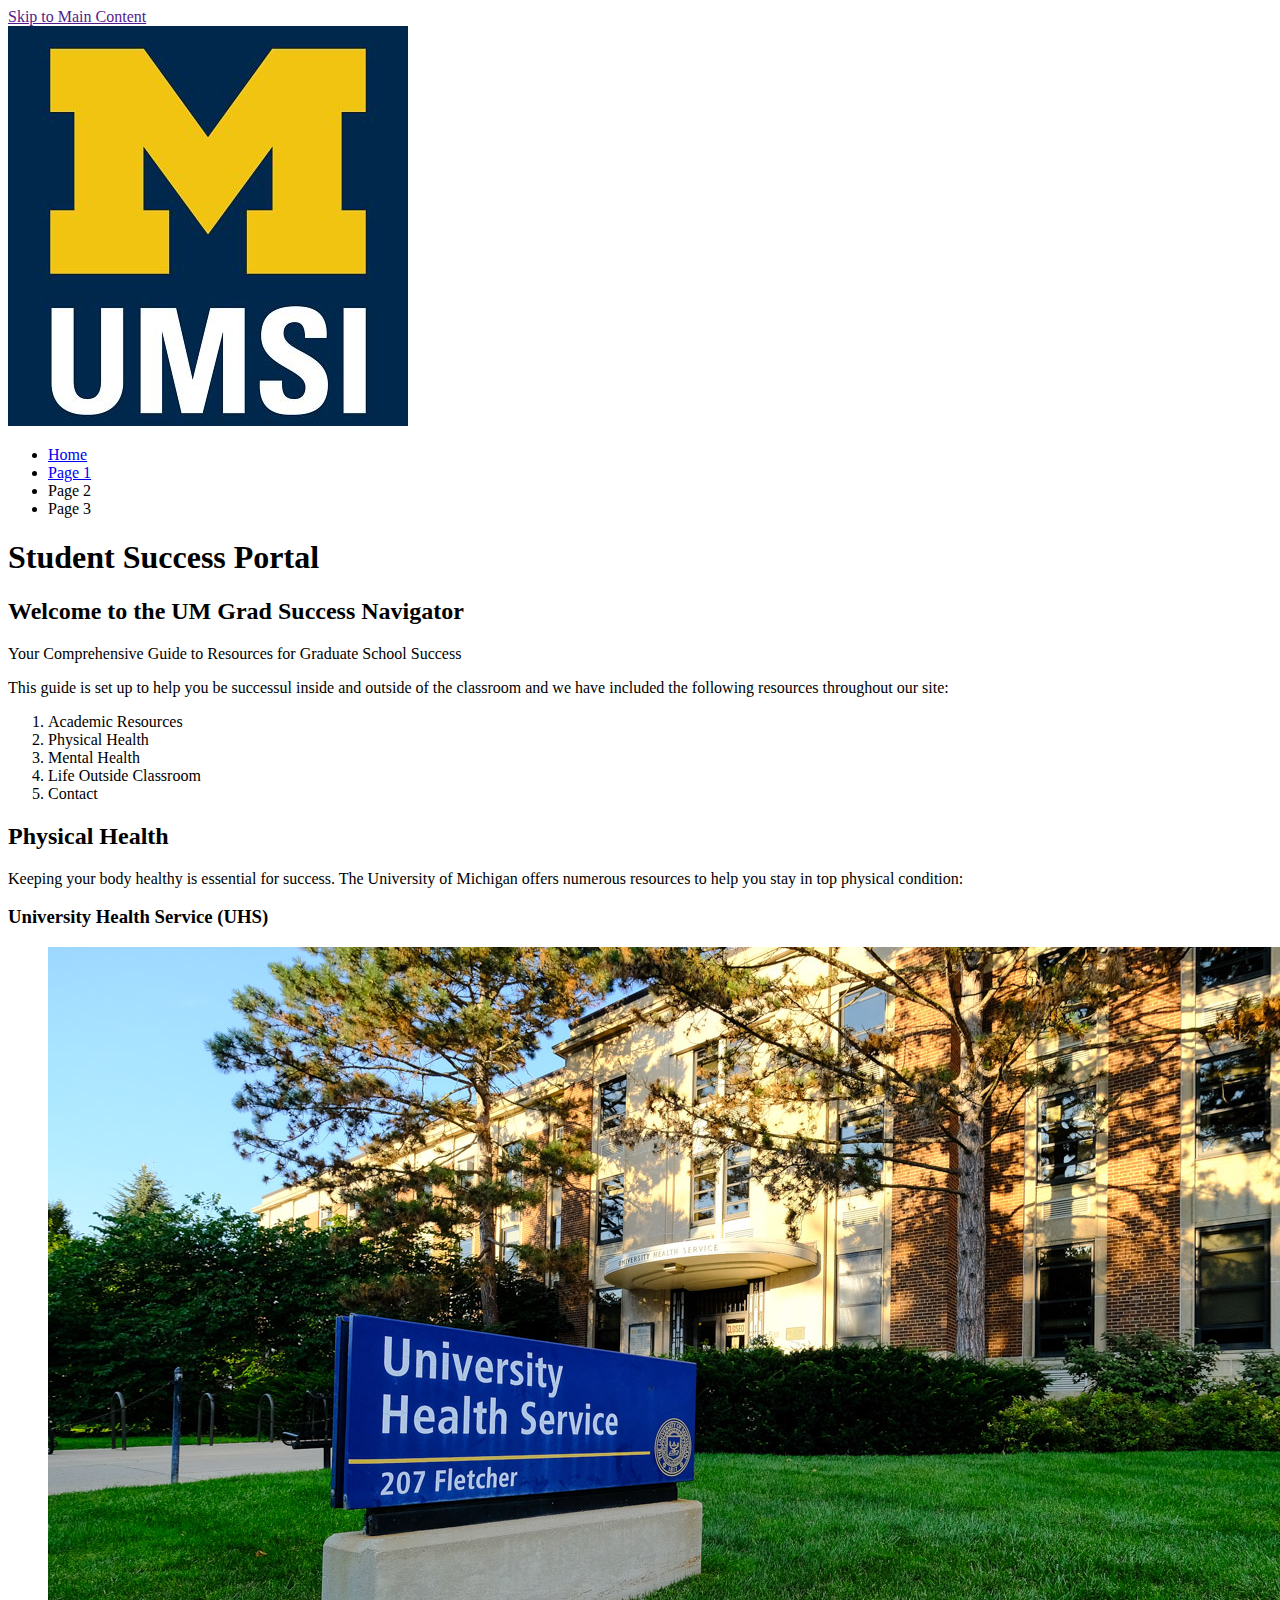
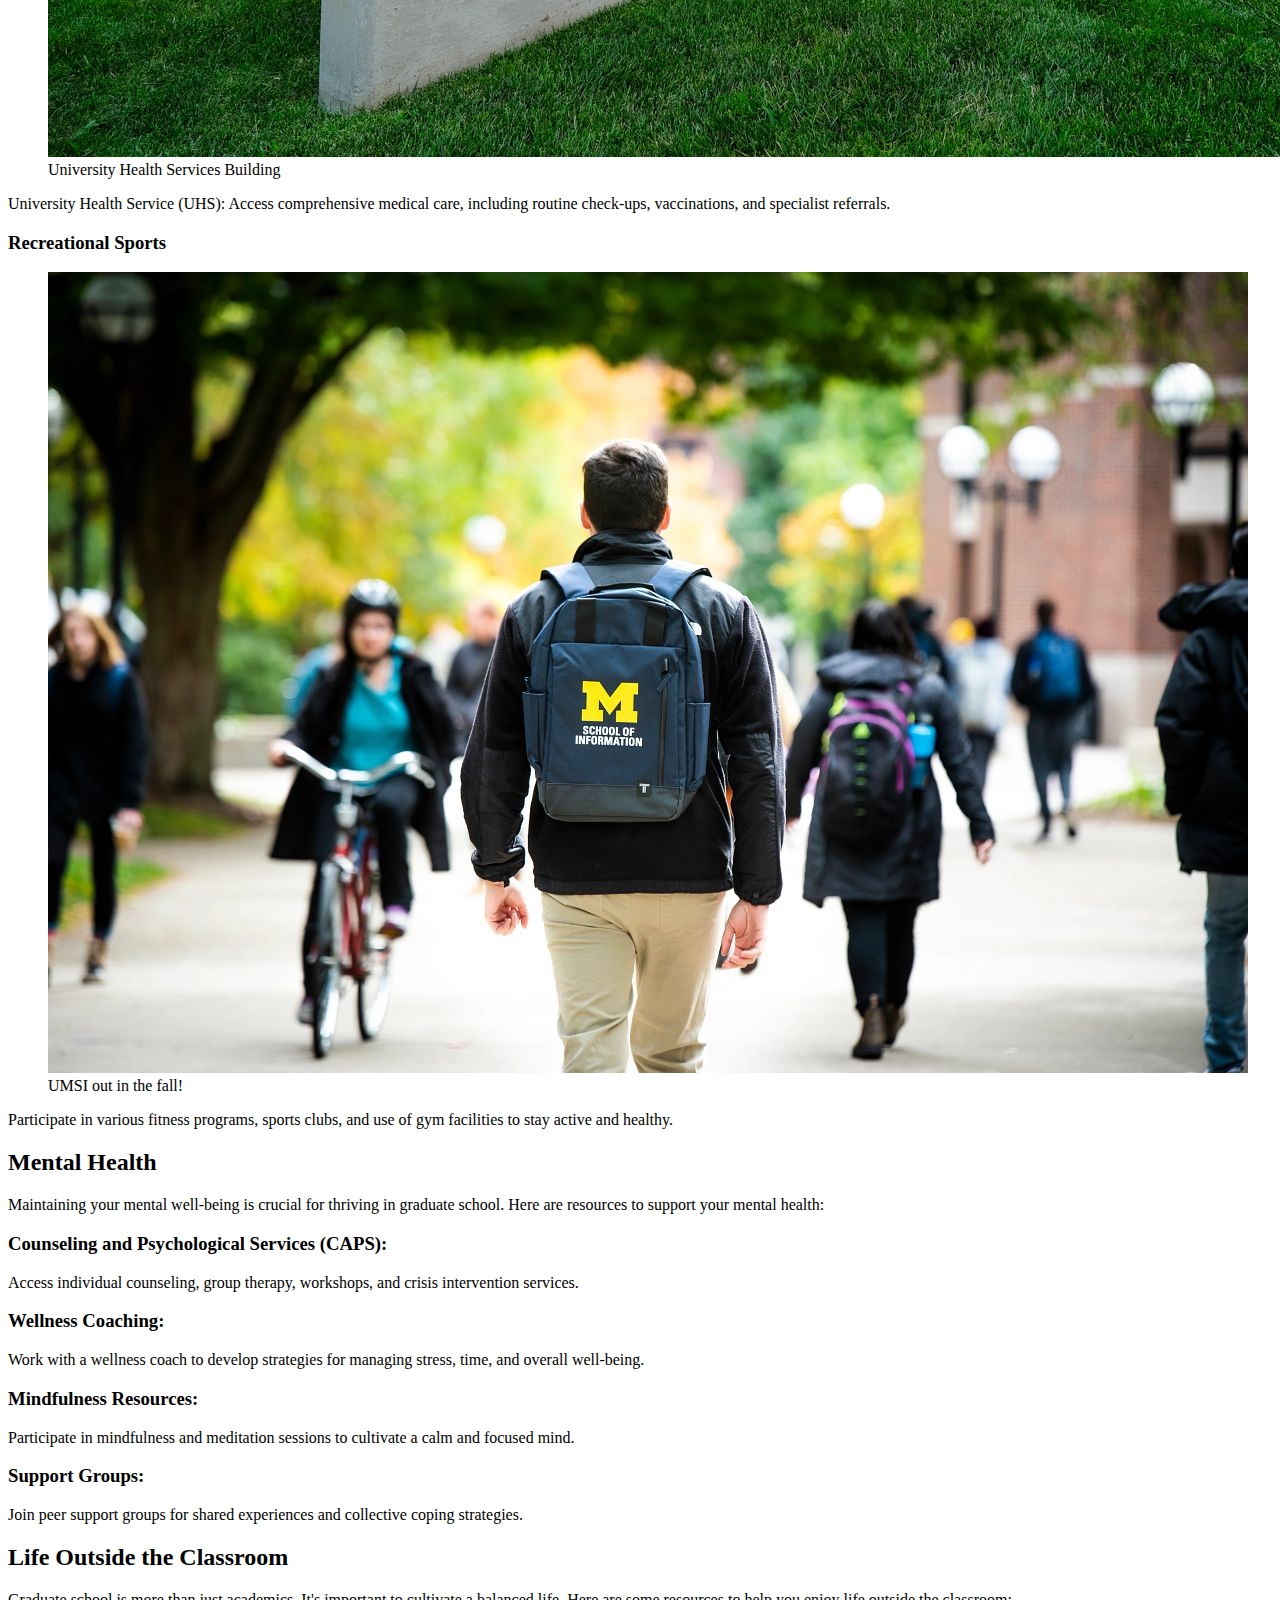
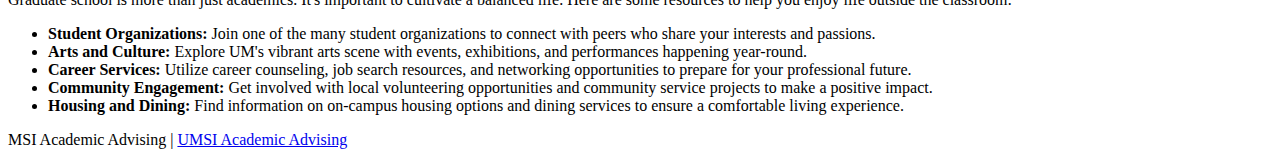
==== index.html @ 9381869a "Initial commit" ====
<!DOCTYPE html>
<html lang="en">
<head>
    <meta charset="UTF-8">
    <meta name="viewport" content="width=device-width, initial-scale=1.0">
    <title>Student Success Portal</title>
</head>
<body>
    <a href = "">Skip to Main Content</a>
    <header>
        <img src="/images/UMSI_signature_vertical_informal_solidblue.jpg" alt="UMSI Logo">
        <nav>
            <ul>
                <li><a href = "index.html">Home</a></li>
                <li><a href = "page_1.html">Page 1</a></li>
                <li>Page 2</li>
                <li>Page 3</li>
            </ul>
        </nav>
        <h1>Student Success Portal</h1>

    </header>
    <main>
        <section>
            <h2>Welcome to the UM Grad Success Navigator</h2>
            <p> Your Comprehensive Guide to Resources for Graduate School Success</p>
            <p>This guide is set up to help you be successul inside and outside of the classroom and we have included the following resources throughout our site:</p>
            <ol>
                <li>Academic Resources</li>
                <li>Physical Health</li>
                <li>Mental Health</li>
                <li>Life Outside Classroom</li>
                <li>Contact</li>
            </ol>
        </section>
        <section>
            <h2>Physical Health</h2>
            <p>Keeping your body healthy is essential for success. The University of Michigan offers numerous resources to help you stay in top physical condition:</p>
            <article>
                <h3>University Health Service (UHS)</h3>
                <figure>
                    <img src="/images/UHS.jpg" alt="University Health Services building">
                    <figcaption>University Health Services Building</figcaption>
                </figure>
                <p>University Health Service (UHS): Access comprehensive medical care, including routine check-ups, vaccinations, and specialist referrals.</p>
            </article>
            <article>
                <h3>Recreational Sports</h3>
                <figure>
                    <img src="/images/UMSI_CampusFall_UMSIBackpack_02.jpg" alt="A student wears a UMSI backpack in fall on the drag.">
                    <figcaption>UMSI out in the fall!</figcaption>
                </figure>
                <p>Participate in various fitness programs, sports clubs, and use of gym facilities to stay active and healthy.</p>
            </article>
        </section>
        
        <section>
            <h2>Mental Health</h2>
            <p>Maintaining your mental well-being is crucial for thriving in graduate school. Here are resources to support your mental health:</p>
            <article>
                <h3>Counseling and Psychological Services (CAPS):</h3>
                <p> Access individual counseling, group therapy, workshops, and crisis intervention services.</p>
            </article>
            <article>
                <h3>Wellness Coaching:</h3>

                <p>Work with a wellness coach to develop strategies for managing stress, time, and overall well-being.</p>
            </article>
            <article>
                <h3>Mindfulness Resources:</h3>

                <p> Participate in mindfulness and meditation sessions to cultivate a calm and focused mind.</p>
            </article>
            <article>
                <h3>Support Groups:</h3>

                <p> Join peer support groups for shared experiences and collective coping strategies.</p>
            </article>
        </section>

        
        <section id="life-outside-classroom">
            <h2>Life Outside the Classroom</h2>
            <p>Graduate school is more than just academics. It's important to cultivate a balanced life. Here are some resources to help you enjoy life outside the classroom:</p>
            <article>

            </article>
            <ul>
                <li><strong>Student Organizations:</strong> Join one of the many student organizations to connect with peers who share your interests and passions.</li>
                <li><strong>Arts and Culture:</strong> Explore UM's vibrant arts scene with events, exhibitions, and performances happening year-round.</li>
                <li><strong>Career Services:</strong> Utilize career counseling, job search resources, and networking opportunities to prepare for your professional future.</li>
                <li><strong>Community Engagement:</strong> Get involved with local volunteering opportunities and community service projects to make a positive impact.</li>
                <li><strong>Housing and Dining:</strong> Find information on on-campus housing options and dining services to ensure a comfortable living experience.</li>
            </ul>
        </section>
        <!-- Content taken & modified from UMGPT with the prompt, "write me a webpage of intro content to help University of Michigan Master's students navigate different resources for being successful in grad school - this will include academic resources, physical health resources, mental health resources, support for life outside the classroom"
        UMGPT. (2024). UMGPT (August 29th version) [Large language model]. -->
    </main>
    <footer>
        <p>MSI Academic Advising | <a href="https://sites.google.com/umich.edu/msiacademicadvising/student-support-resources">UMSI Academic Advising </a></p>
        </footer>
</body>
</html>
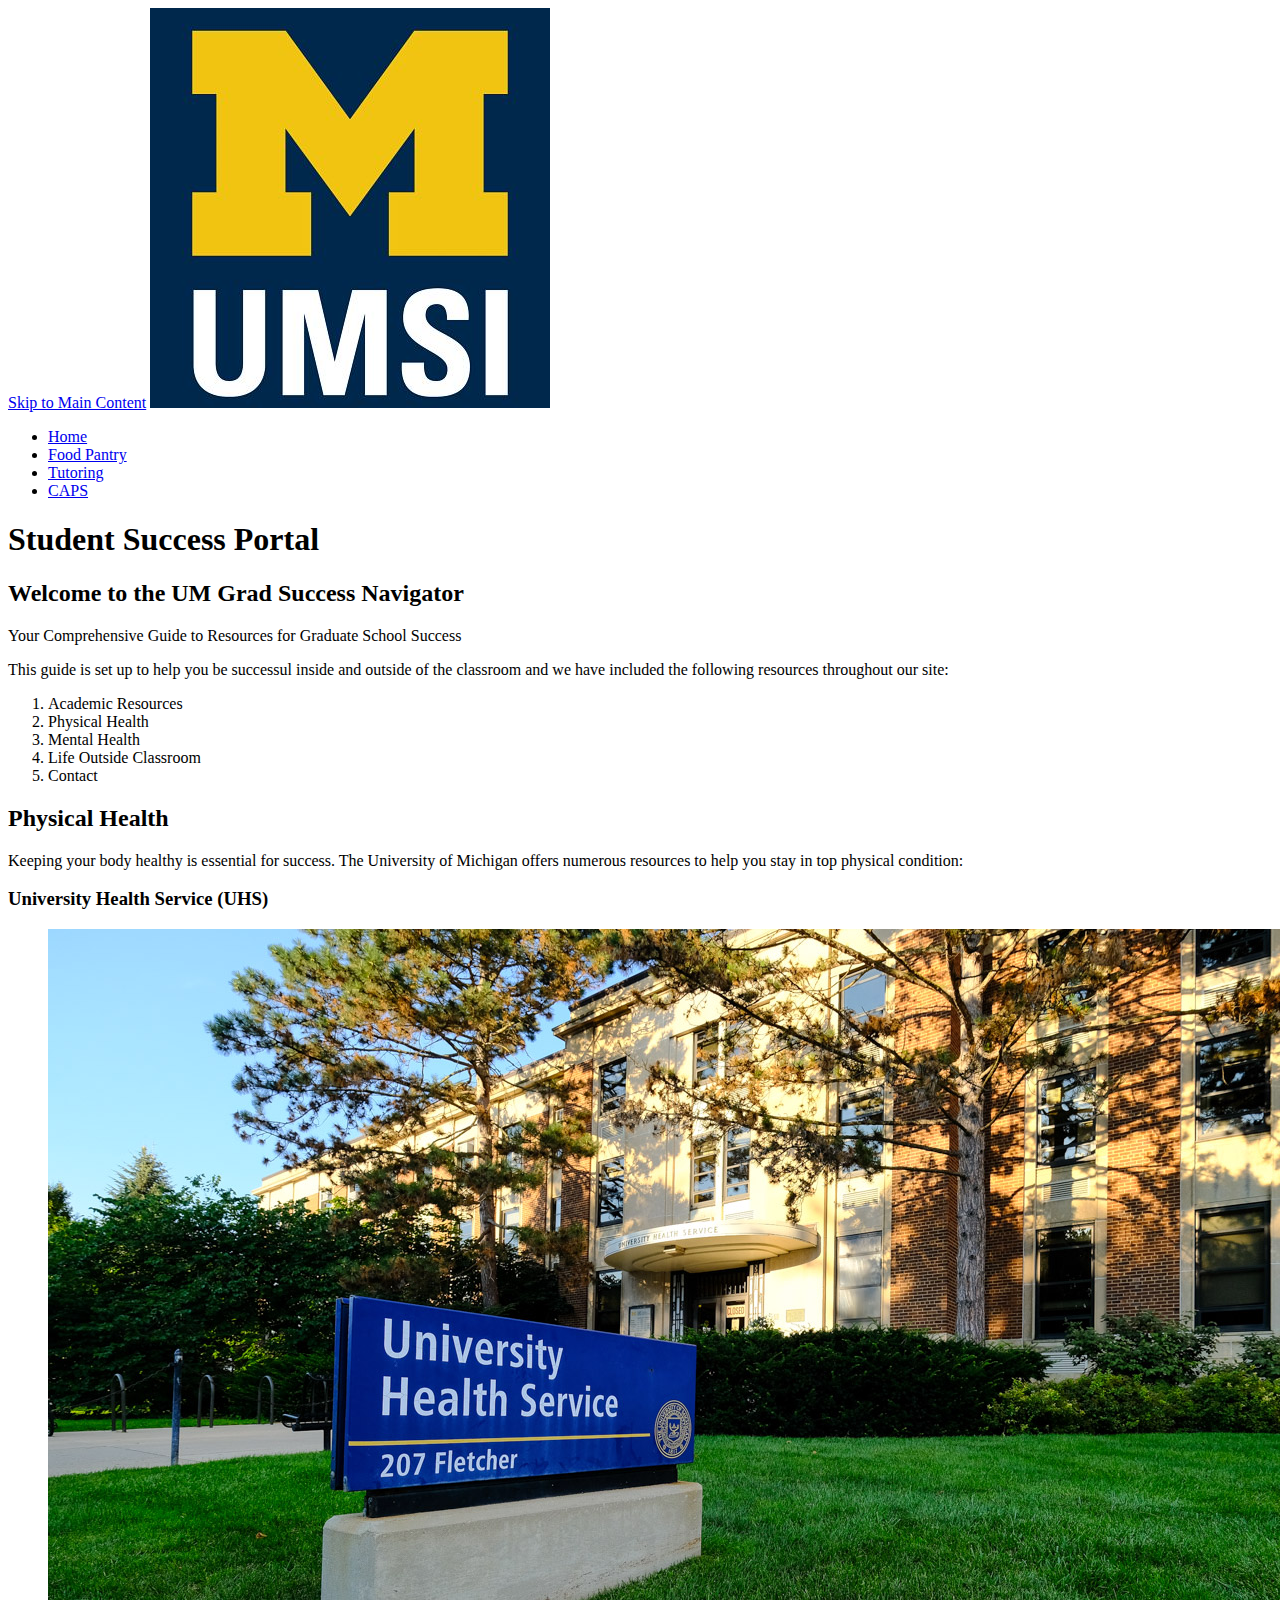
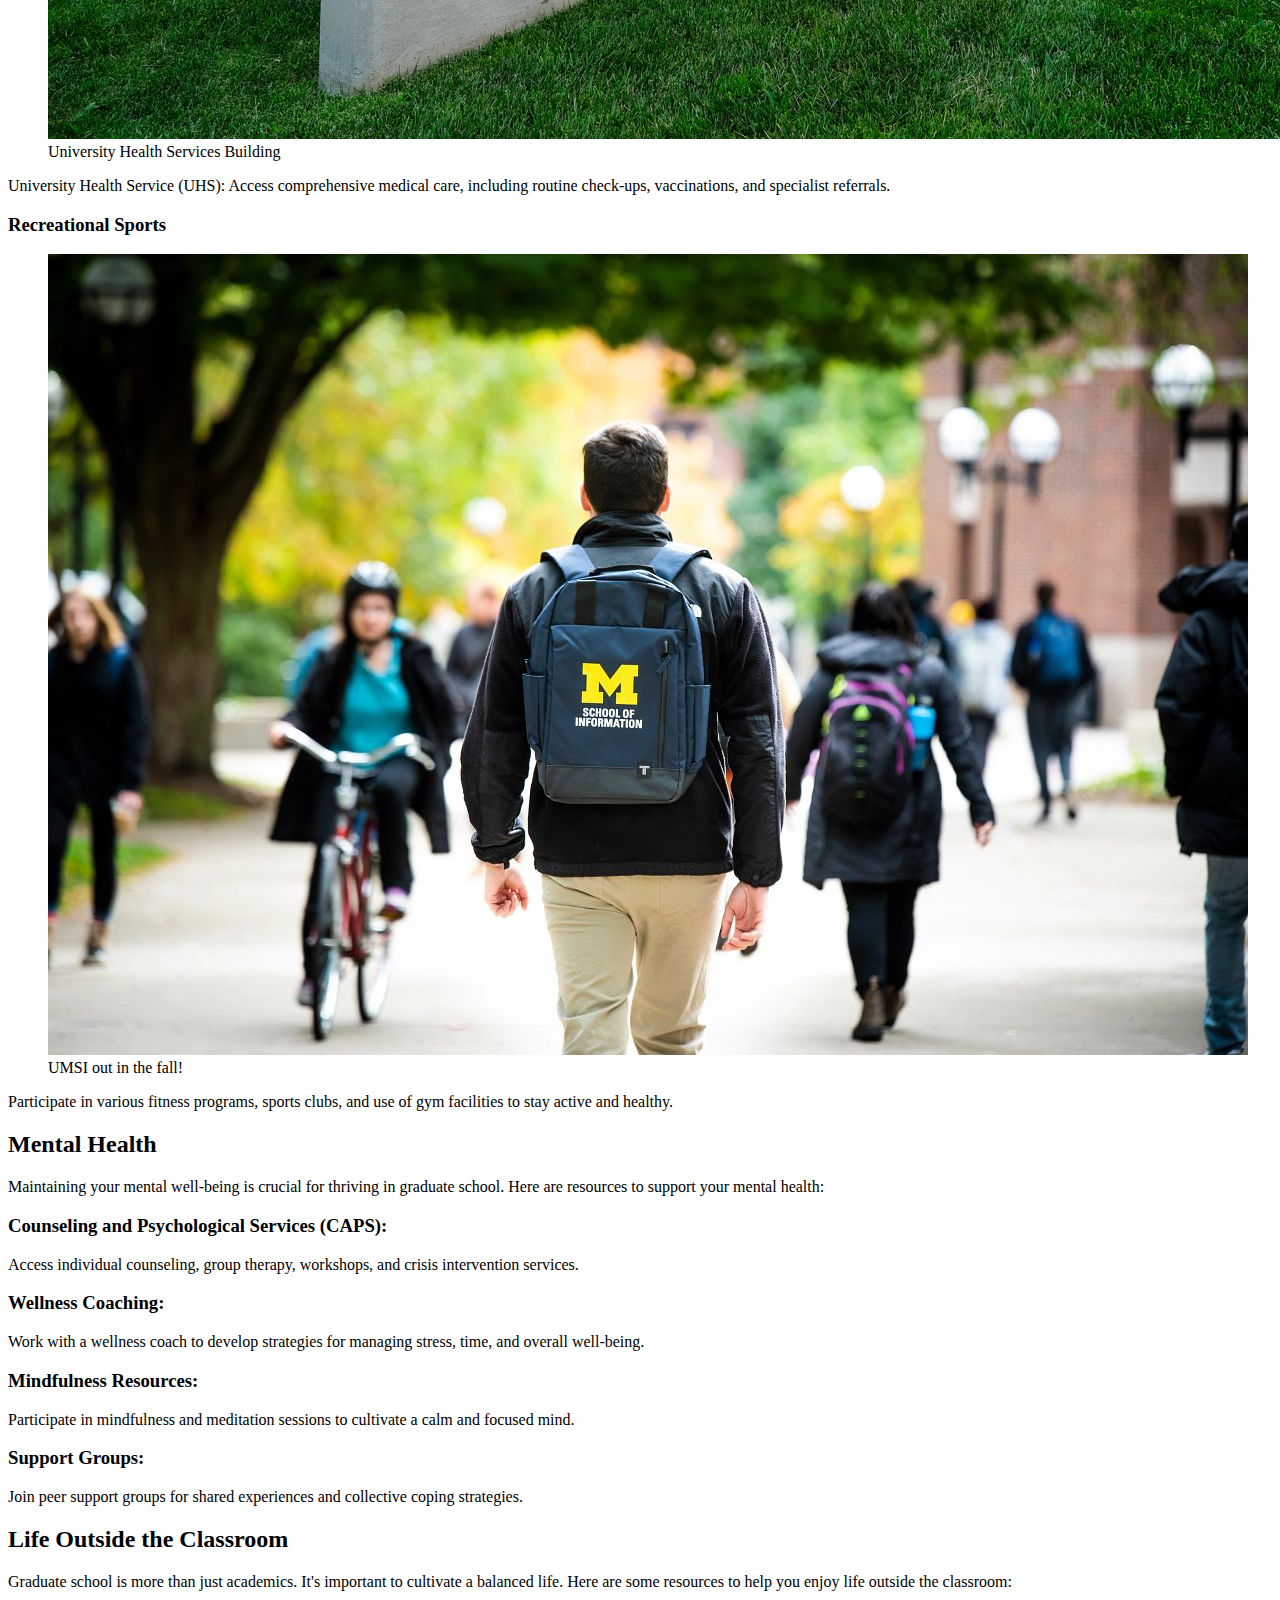
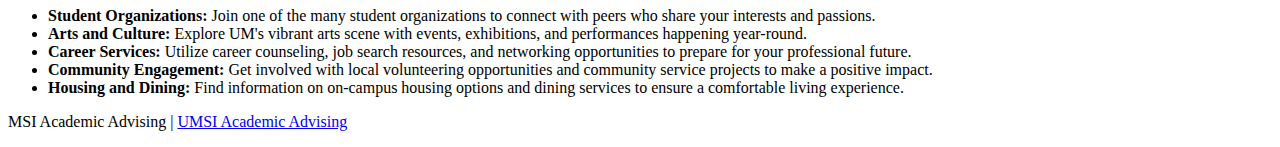
==== commit 8819965d: "Add new pages" ====
--- a/index.html
+++ b/index.html
@@ -6,21 +6,20 @@
     <title>Student Success Portal</title>
 </head>
 <body>
-    <a href = "">Skip to Main Content</a>
     <header>
+        <a href="#main-content">Skip to Main Content</a>
         <img src="/images/UMSI_signature_vertical_informal_solidblue.jpg" alt="UMSI Logo">
         <nav>
             <ul>
-                <li><a href = "index.html">Home</a></li>
-                <li><a href = "page_1.html">Page 1</a></li>
-                <li>Page 2</li>
-                <li>Page 3</li>
+                <li><a href="index.html">Home</a></li>
+                <li><a href="food.html">Food Pantry</a></li>
+                <li><a href="tutor.html">Tutoring</a></li>
+                <li><a href="caps.html">CAPS</a></li>
             </ul>
         </nav>
         <h1>Student Success Portal</h1>
-
     </header>
-    <main>
+    <main id="main-content">
         <section>
             <h2>Welcome to the UM Grad Success Navigator</h2>
             <p> Your Comprehensive Guide to Resources for Graduate School Success</p>
@@ -82,9 +81,6 @@
         <section id="life-outside-classroom">
             <h2>Life Outside the Classroom</h2>
             <p>Graduate school is more than just academics. It's important to cultivate a balanced life. Here are some resources to help you enjoy life outside the classroom:</p>
-            <article>
-
-            </article>
             <ul>
                 <li><strong>Student Organizations:</strong> Join one of the many student organizations to connect with peers who share your interests and passions.</li>
                 <li><strong>Arts and Culture:</strong> Explore UM's vibrant arts scene with events, exhibitions, and performances happening year-round.</li>
@@ -98,6 +94,6 @@
     </main>
     <footer>
         <p>MSI Academic Advising | <a href="https://sites.google.com/umich.edu/msiacademicadvising/student-support-resources">UMSI Academic Advising </a></p>
-        </footer>
+    </footer>
 </body>
 </html>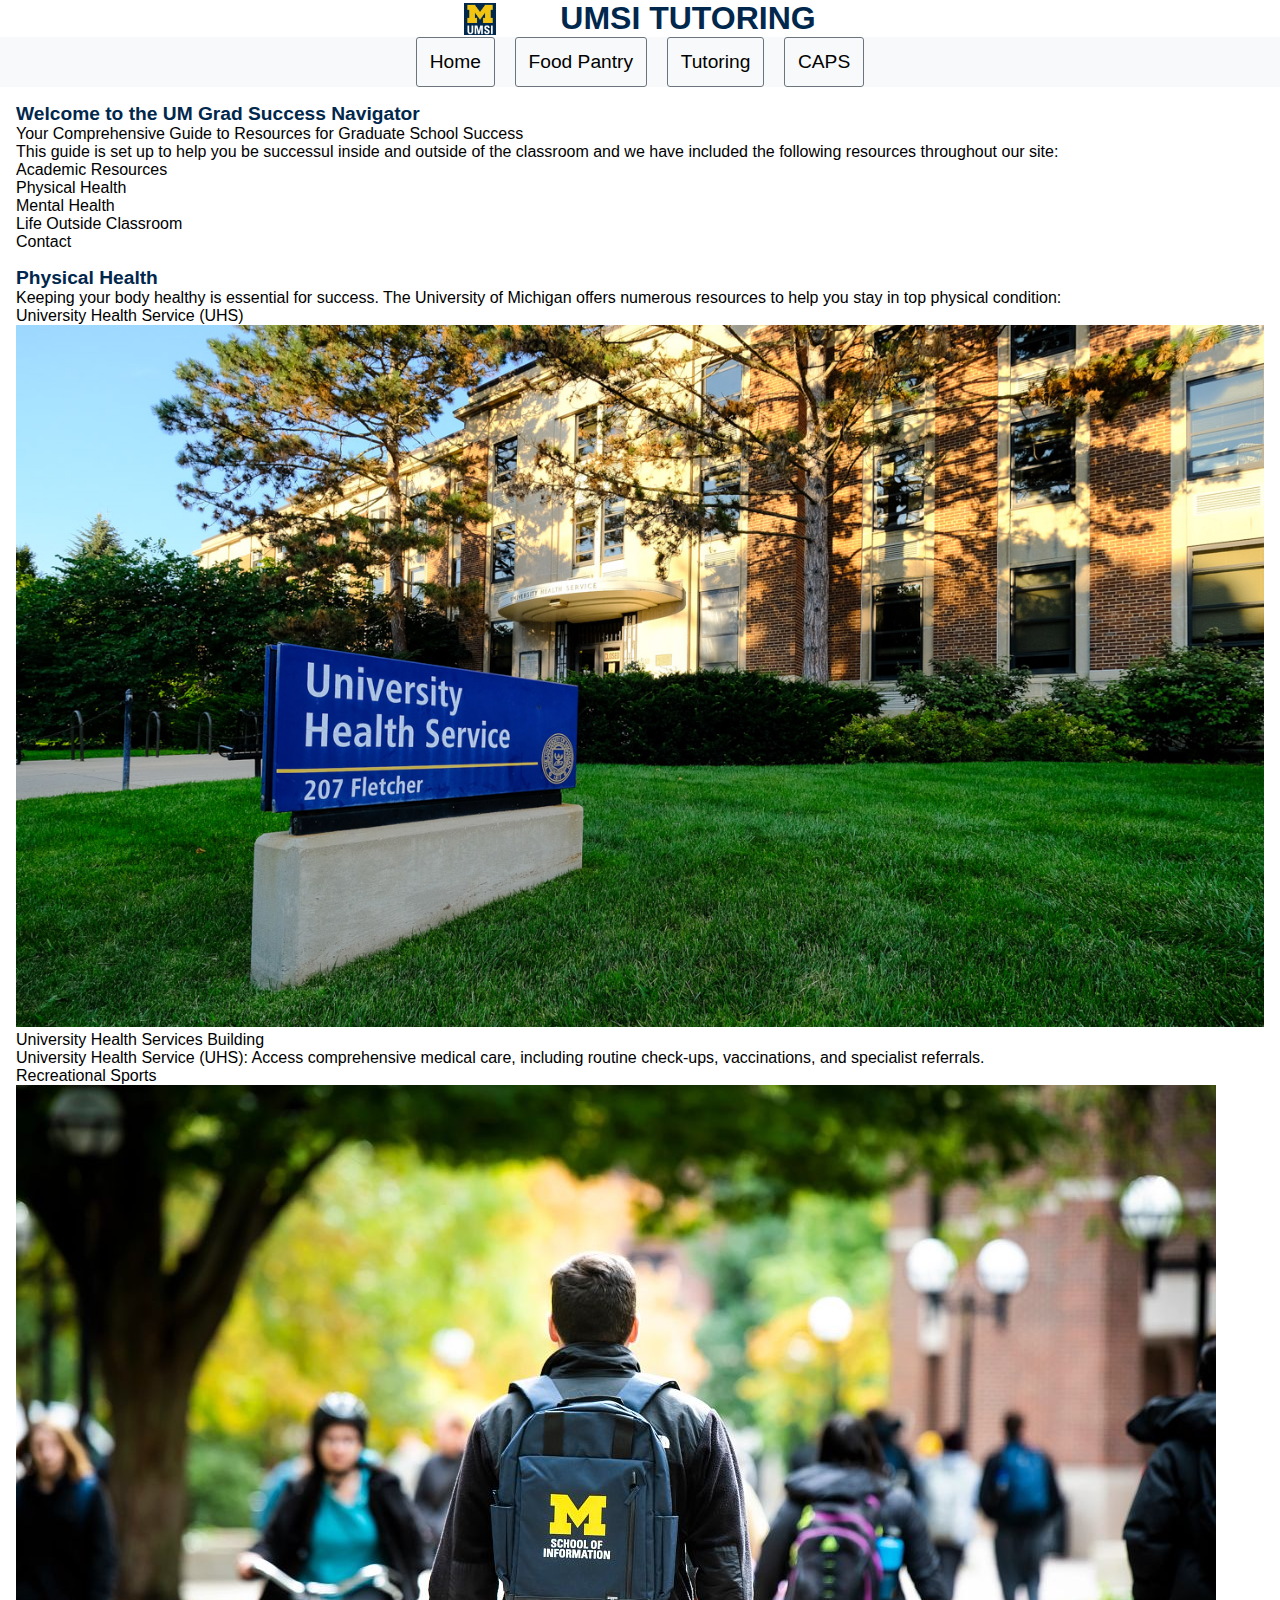
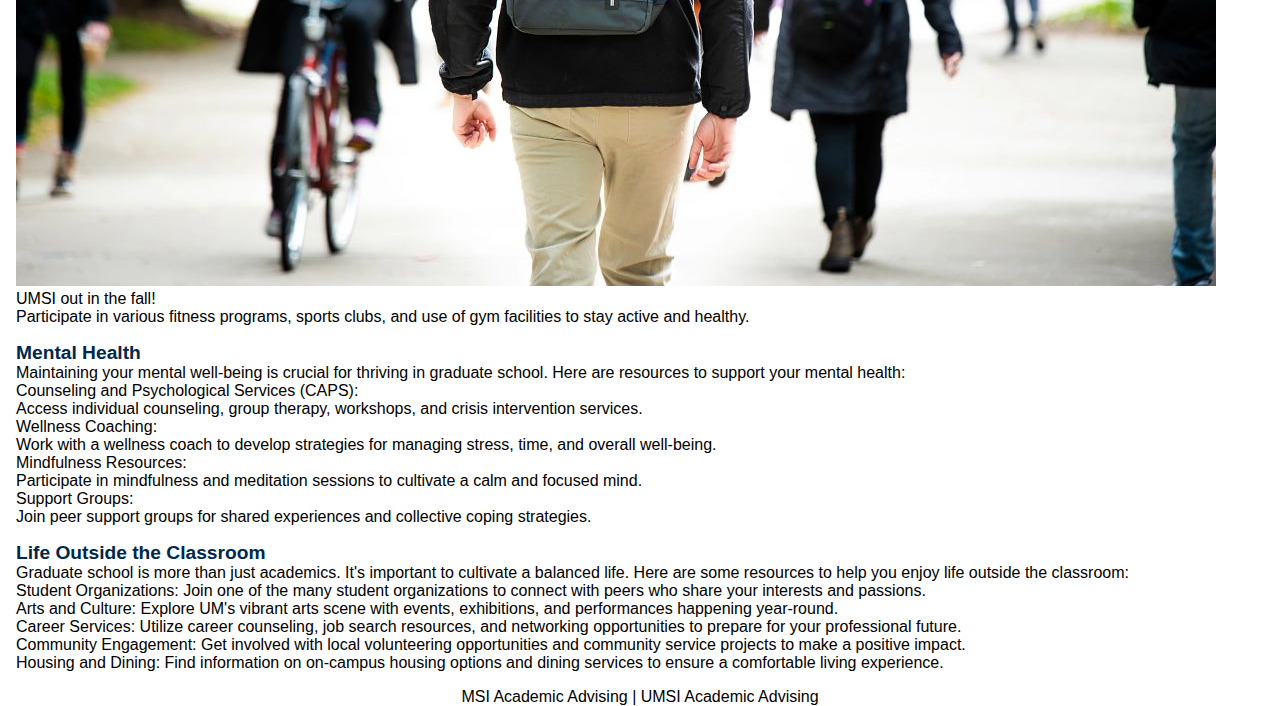
==== commit cd276a2e: "Add some basic style" ====
--- a/index.html
+++ b/index.html
@@ -3,12 +3,17 @@
 <head>
     <meta charset="UTF-8">
     <meta name="viewport" content="width=device-width, initial-scale=1.0">
+    <link rel="stylesheet" href="css/reset.css">
+    <link rel="stylesheet" href="css/style.css">
     <title>Student Success Portal</title>
 </head>
 <body>
     <header>
-        <a href="#main-content">Skip to Main Content</a>
-        <img src="/images/UMSI_signature_vertical_informal_solidblue.jpg" alt="UMSI Logo">
+        <a href="#main-content" id="skip-to-main-content">Skip to Main Content</a>
+        <div id="header">
+            <img src="images/UMSI_signature_vertical_informal_solidblue.jpg" alt="UMSI Logo">
+            <h1>UMSI Tutoring</h1>
+        </div>
         <nav>
             <ul>
                 <li><a href="index.html">Home</a></li>
@@ -17,7 +22,6 @@
                 <li><a href="caps.html">CAPS</a></li>
             </ul>
         </nav>
-        <h1>Student Success Portal</h1>
     </header>
     <main id="main-content">
         <section>
@@ -38,7 +42,7 @@
             <article>
                 <h3>University Health Service (UHS)</h3>
                 <figure>
-                    <img src="/images/UHS.jpg" alt="University Health Services building">
+                    <img src="images/UHS.jpg" alt="University Health Services building">
                     <figcaption>University Health Services Building</figcaption>
                 </figure>
                 <p>University Health Service (UHS): Access comprehensive medical care, including routine check-ups, vaccinations, and specialist referrals.</p>
@@ -46,7 +50,7 @@
             <article>
                 <h3>Recreational Sports</h3>
                 <figure>
-                    <img src="/images/UMSI_CampusFall_UMSIBackpack_02.jpg" alt="A student wears a UMSI backpack in fall on the drag.">
+                    <img src="images/UMSI_CampusFall_UMSIBackpack_02.jpg" alt="A student wears a UMSI backpack in fall on the drag.">
                     <figcaption>UMSI out in the fall!</figcaption>
                 </figure>
                 <p>Participate in various fitness programs, sports clubs, and use of gym facilities to stay active and healthy.</p>
--- a/css/style.css
+++ b/css/style.css
@@ -0,0 +1,63 @@
+body {
+    font-family: "Segoe UI", Tahoma, Geneva, Verdana, sans-serif;
+}
+
+#skip-to-main-content {
+    position: fixed;
+    left: 0;
+    top: -1000px;
+}
+
+#skip-to-main-content:focus {
+    top: 0;
+}
+
+#header {
+    display: flex;
+    justify-content: center;
+    align-items: center;
+}
+
+#header img {
+    height: 2em;
+    width: 2em;
+    margin-right: 5%;
+}
+
+#header h1 {
+    color: #00274C;
+    font-size: 2em;
+    font-weight: bold;
+    text-transform: uppercase;
+}
+
+nav ul {
+    display: flex;
+    justify-content: center;
+    background-color: #f8f9fa;
+    font-size: 1.2em;
+}
+
+nav ul li {
+    list-style: none;
+    margin: 0 10px;
+    padding: 1%;
+    border: 1px solid #6c757d;
+    border-radius: 3px;
+}
+
+section {
+    margin: 1em;
+}
+
+section h2 {
+    color: #00274C;
+    font-weight: bold;
+    font-size: 1.2em;
+}
+
+footer {
+    display: flex;
+    justify-content: center;
+    align-items: center;
+}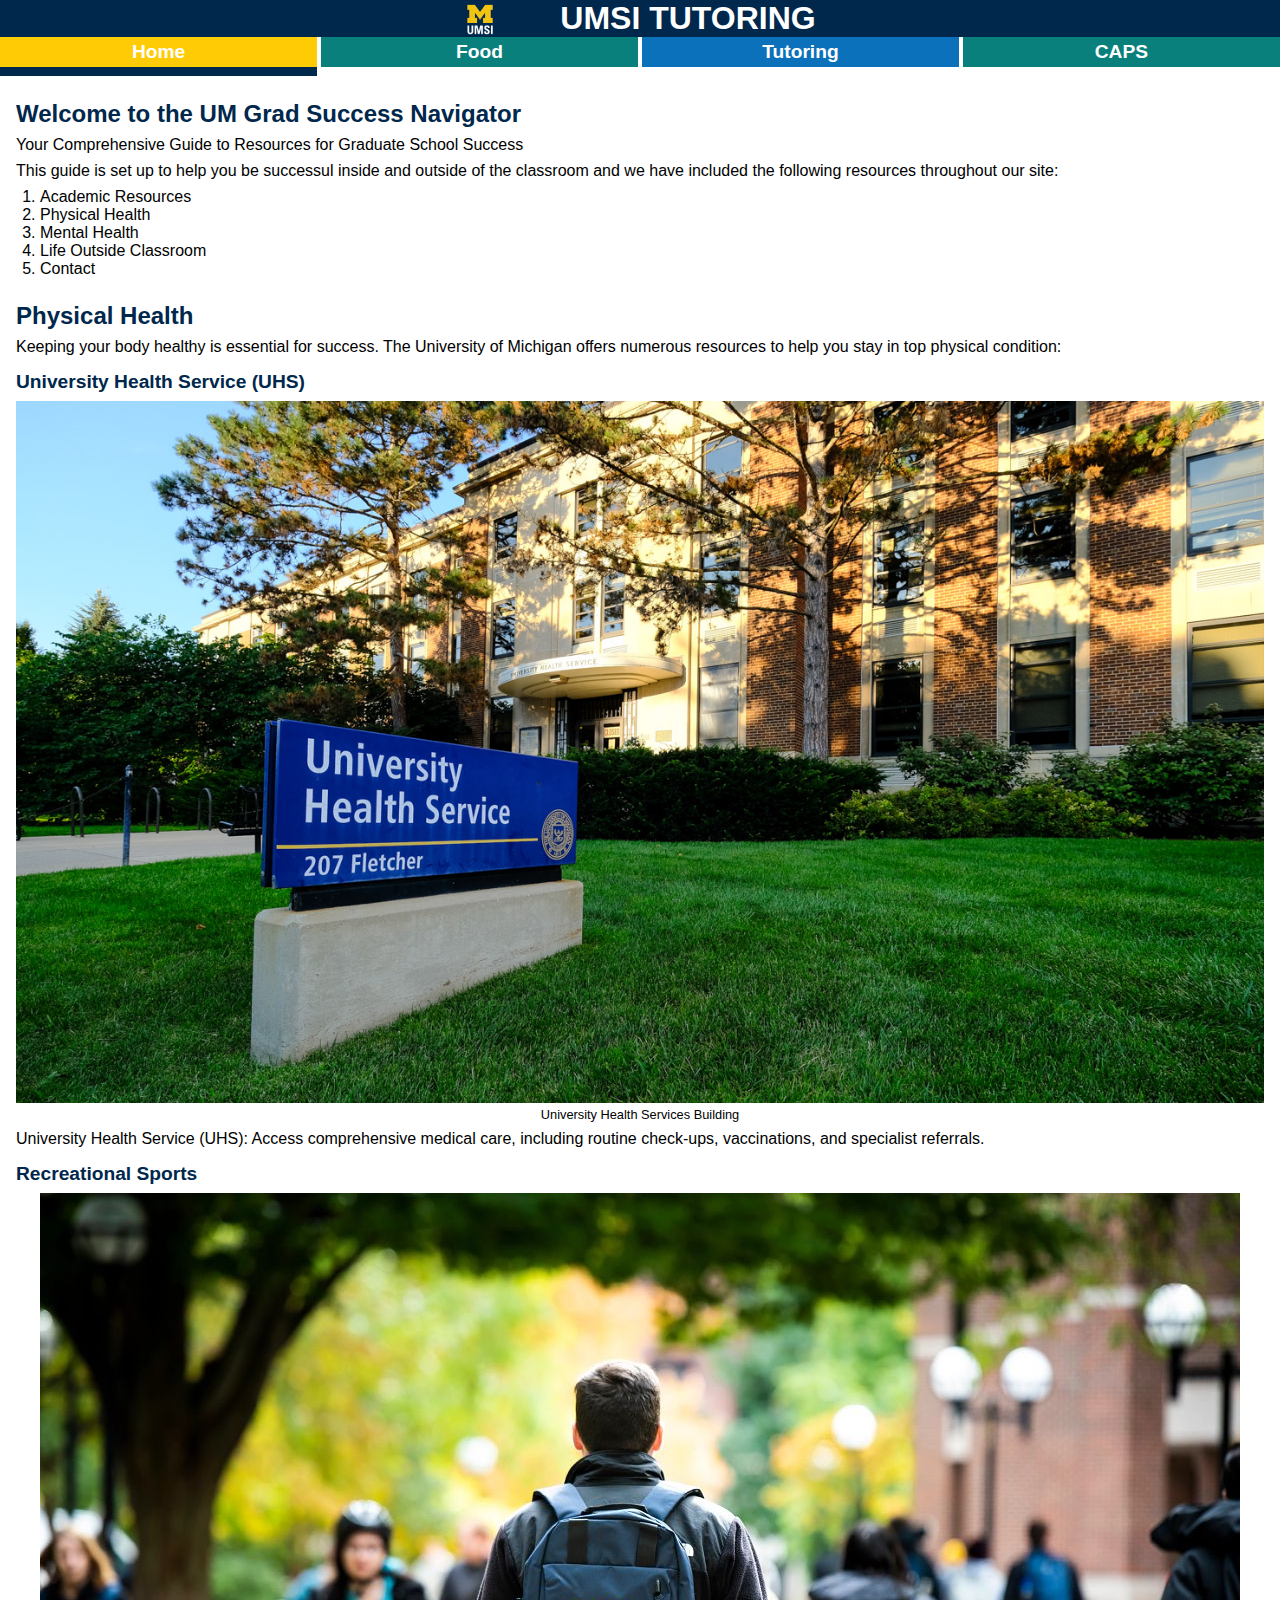
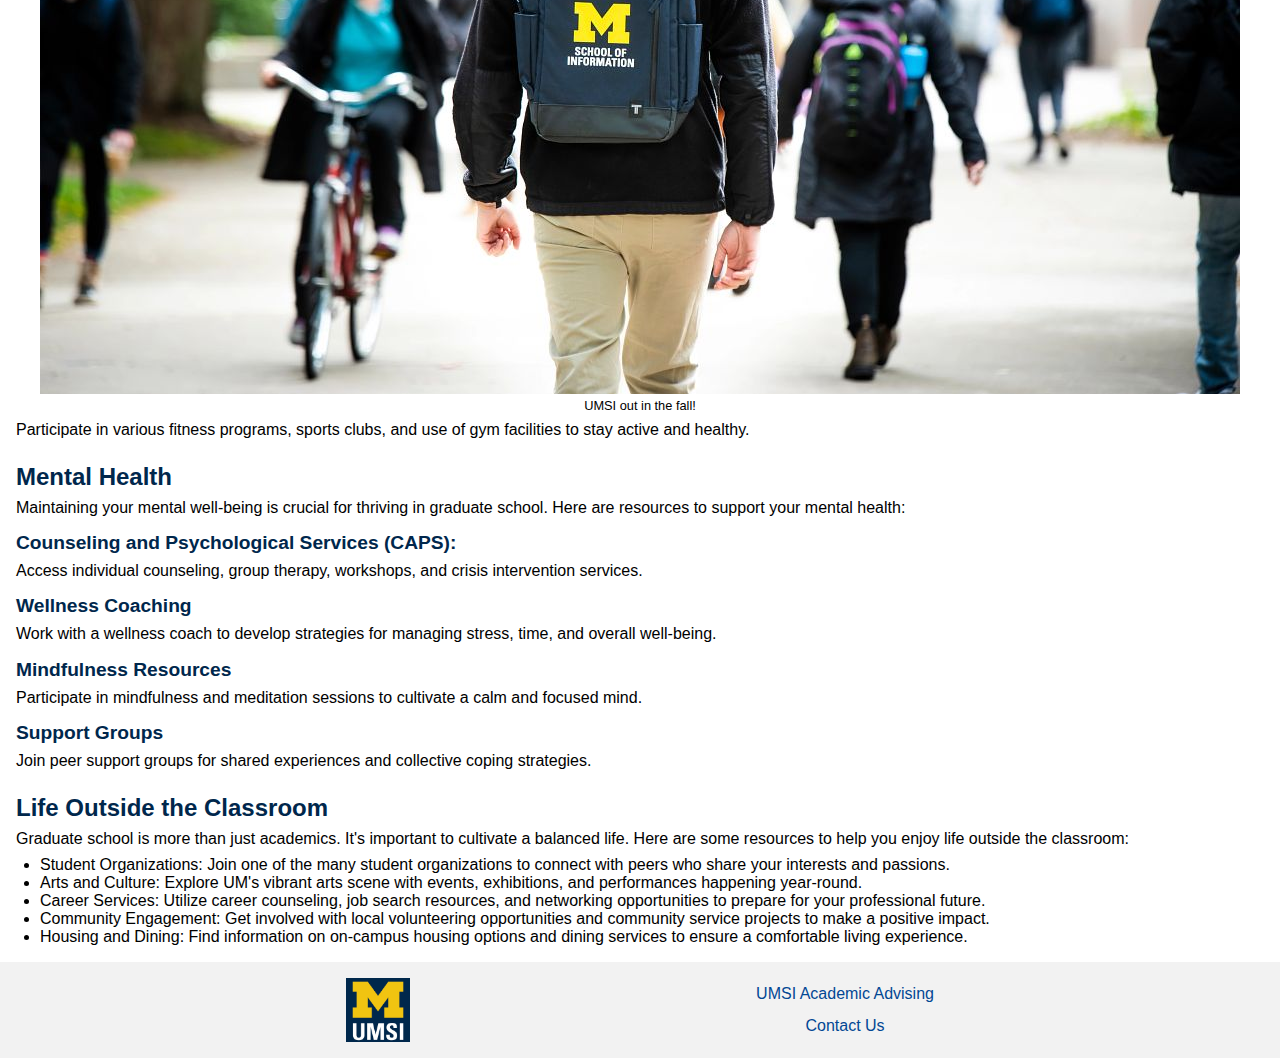
==== commit b1b78e4f: "Completed mobile view. HTML files are also slightly modified for better structure and adding relevan" ====
--- a/index.html
+++ b/index.html
@@ -16,8 +16,8 @@
         </div>
         <nav>
             <ul>
-                <li><a href="index.html">Home</a></li>
-                <li><a href="food.html">Food Pantry</a></li>
+                <li class="active"><a href="index.html">Home</a></li>
+                <li><a href="food.html">Food</a></li>
                 <li><a href="tutor.html">Tutoring</a></li>
                 <li><a href="caps.html">CAPS</a></li>
             </ul>
@@ -65,19 +65,16 @@
                 <p> Access individual counseling, group therapy, workshops, and crisis intervention services.</p>
             </article>
             <article>
-                <h3>Wellness Coaching:</h3>
-
+                <h3>Wellness Coaching</h3>
                 <p>Work with a wellness coach to develop strategies for managing stress, time, and overall well-being.</p>
             </article>
             <article>
-                <h3>Mindfulness Resources:</h3>
-
-                <p> Participate in mindfulness and meditation sessions to cultivate a calm and focused mind.</p>
+                <h3>Mindfulness Resources</h3>
+                <p>Participate in mindfulness and meditation sessions to cultivate a calm and focused mind.</p>
             </article>
             <article>
-                <h3>Support Groups:</h3>
-
-                <p> Join peer support groups for shared experiences and collective coping strategies.</p>
+                <h3>Support Groups</h3>
+                <p>Join peer support groups for shared experiences and collective coping strategies.</p>
             </article>
         </section>
 
@@ -97,7 +94,9 @@
         UMGPT. (2024). UMGPT (August 29th version) [Large language model]. -->
     </main>
     <footer>
-        <p>MSI Academic Advising | <a href="https://sites.google.com/umich.edu/msiacademicadvising/student-support-resources">UMSI Academic Advising </a></p>
+        <img src="images/UMSI_signature_vertical_informal_solidblue.jpg" alt="UMSI Logo">
+        <p><a href="https://sites.google.com/umich.edu/msiacademicadvising/student-support-resources">UMSI Academic Advising</a></p>
+        <p><a href="https://sites.google.com/umich.edu/msiacademicadvising/academic-advising/connecting-with-an-advisor?authuser=0">Contact Us</a></p>
     </footer>
 </body>
 </html>--- a/css/style.css
+++ b/css/style.css
@@ -2,20 +2,46 @@
     font-family: "Segoe UI", Tahoma, Geneva, Verdana, sans-serif;
 }
 
+a {
+    color: #024794;
+    text-decoration: underline;
+}
+
+a:visited {
+    color: #551a8b;
+}
+
+figure {
+    text-align: center;
+}
+
+figure figcaption {
+    font-size: 0.8em;
+}
+
 #skip-to-main-content {
     position: fixed;
-    left: 0;
     top: -1000px;
+    tab-index: 0;
+    z-index: 1000;
+    background-color: white;
+    color: black;
+    border-radius: 0.2em;
+    padding: 0.5em;
+    font-weight: bold;
 }
 
 #skip-to-main-content:focus {
-    top: 0;
+    top: 0.2em;
+    left: 0.2em;
 }
 
 #header {
     display: flex;
     justify-content: center;
     align-items: center;
+    background-color: #00274C;
+    color: white;
 }
 
 #header img {
@@ -25,25 +51,45 @@
 }
 
 #header h1 {
-    color: #00274C;
     font-size: 2em;
     font-weight: bold;
     text-transform: uppercase;
 }
 
+nav a, nav a:hover, nav a:active, nav a:visited {
+    text-decoration: none;
+    font-size: 1em;
+    font-weight: bold;
+    color: white;
+}
+
 nav ul {
-    display: flex;
-    justify-content: center;
-    background-color: #f8f9fa;
+    display: grid;
+    grid-template-columns: repeat(4, 1fr);
+    gap: 0.2em;
+    justify-content: stretch;
+    justify-items: stretch;
+    align-items: self-start;
     font-size: 1.2em;
+    text-align: center;
+    color: white;
 }
 
 nav ul li {
-    list-style: none;
-    margin: 0 10px;
-    padding: 1%;
-    border: 1px solid #6c757d;
-    border-radius: 3px;
+    padding: 0.2em 0;
+}
+
+nav ul li:nth-child(odd) {
+    background-color: #0c71bb;
+}
+
+nav ul li:nth-child(even) {
+    background-color: #0a807c;
+}
+
+nav ul li.active{
+    background-color: #FFCB05;
+    border-bottom: 0.5em solid #00274C;
 }
 
 section {
@@ -53,11 +99,109 @@
 section h2 {
     color: #00274C;
     font-weight: bold;
+    font-size: 1.5em;
+    margin-top: 1em;
+}
+
+section h3 {
+    color: #00274C;
+    font-weight: 600;
     font-size: 1.2em;
+    margin-top: 0.8em;
+    margin-bottom: 0.4em;
+}
+
+section p {
+    margin-top: 0.5em;
+}
+
+section ul {
+    list-style: disc;
+    margin-top: 0.5em;
+    margin-left: 1.5em;
+}
+
+section ol {
+    list-style: decimal;
+    margin-top: 0.5em;
+    margin-left: 1.5em;
 }
 
 footer {
-    display: flex;
-    justify-content: center;
+    display: grid;
+    grid-template-columns: 4em auto;
+    justify-items: center;
     align-items: center;
+    justify-content: space-evenly;
+    background-color: #f2f2f2;
+    padding: 1em 0;
+}
+
+footer img {
+    grid-row: 1 / span 2;
+}
+
+footer a, footer a:hover, footer a:active, footer a:visited {
+    text-decoration: none;
+}
+
+ul.img-list, ul.tutors, ul#academic-support, ul#caps-resources {
+    list-style: none;
+    margin-left: 0;
+}
+
+ul.img-list li {
+    display: grid;
+    grid-template-columns: 2.2em auto;
+    margin: 0.5em 0;
+}
+
+ul.img-list li img {
+    width: 100%;
+    aspect-ratio: 1;
+}
+
+ul.img-list li h3 {
+    margin: 0;
+    align-self: center;
+    padding-left: 0.5em;
+}
+
+ul.img-list li p {
+    grid-column: 1 / span 2;
+}
+
+ul.tutors li {
+    margin-top: 0.8em;
+}
+
+ul.tutors li h4 {
+    font-weight: bold;
+}
+
+ul#academic-support li {
+    margin-top: 2em;
+    padding: 1em;
+    background-color: #CFC096;
+    text-align: center;
+}
+
+ul#academic-support li h3 {
+    text-align: center;
+    margin: 0;
+}
+
+ul#caps-resources {
+    display: grid;
+    grid-template-columns: auto;
+    justify-items: center;
+}
+
+ul#caps-resources li {
+    margin-top: 2em;
+}
+
+ul#caps-resources li p {
+    margin-top: 0;
+    text-align: center;
 }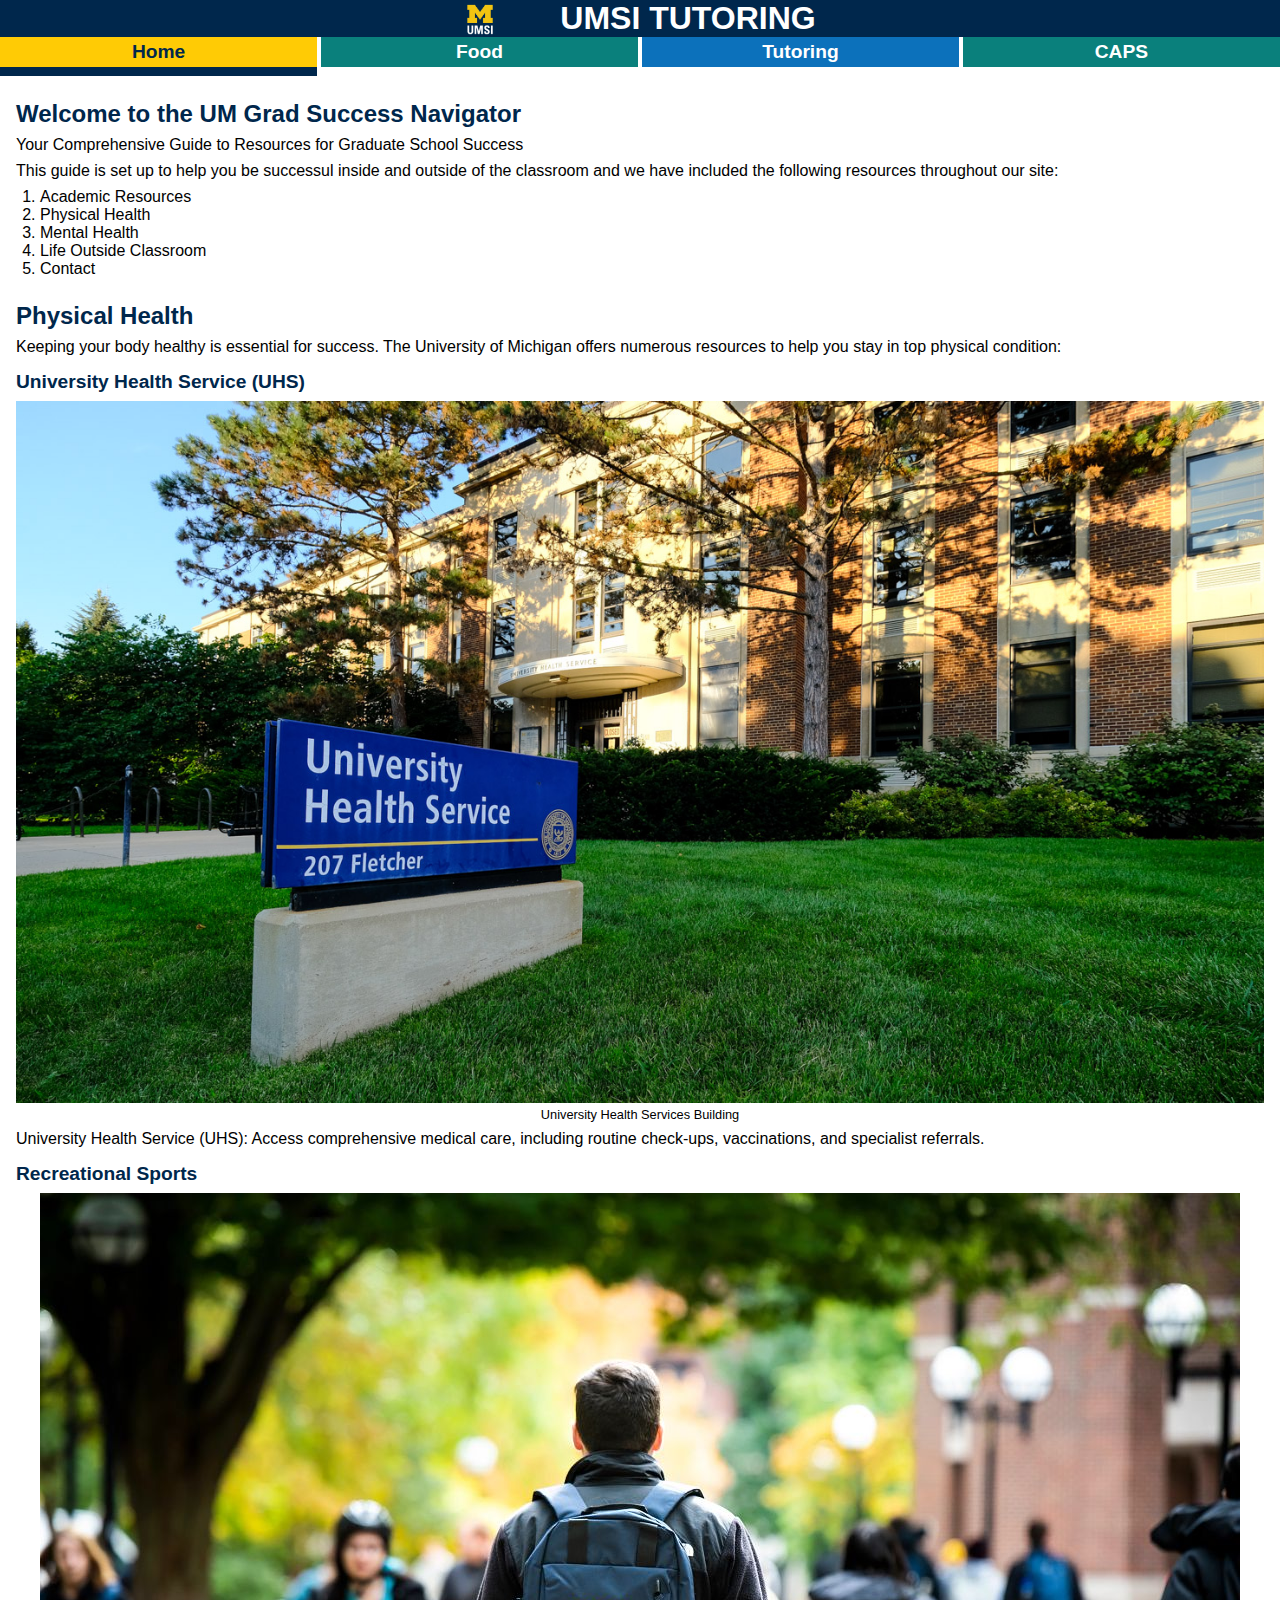
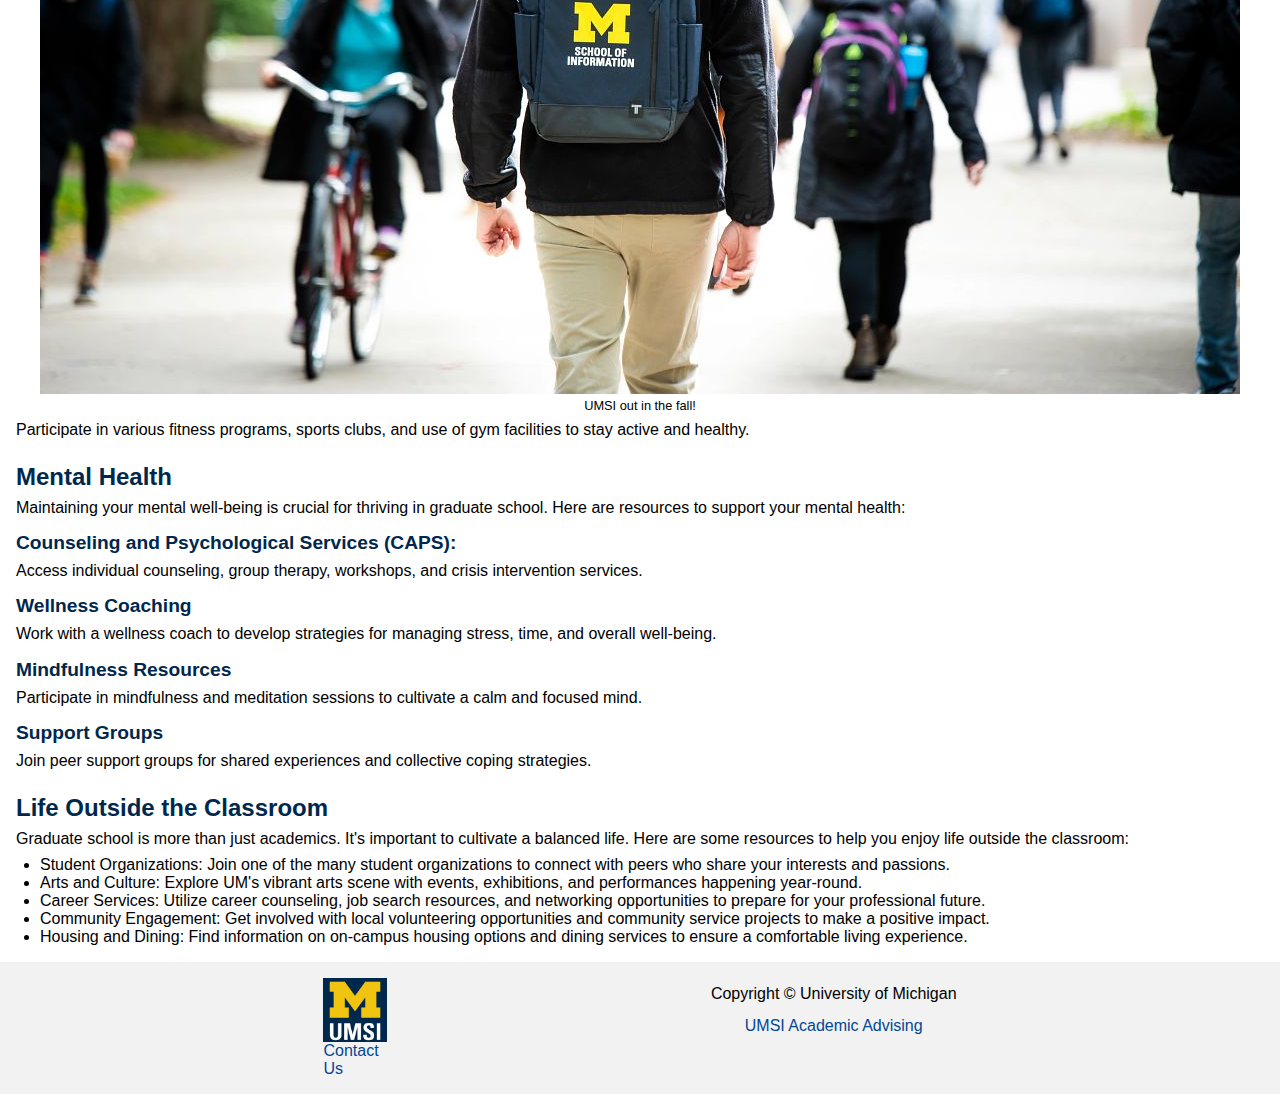
==== commit 712b5b98: "Add copyright notice and script to dynamically show the current year" ====
--- a/index.html
+++ b/index.html
@@ -36,7 +36,8 @@
                 <li>Contact</li>
             </ol>
         </section>
-        <section>
+
+        <section id="physical-health">
             <h2>Physical Health</h2>
             <p>Keeping your body healthy is essential for success. The University of Michigan offers numerous resources to help you stay in top physical condition:</p>
             <article>
@@ -56,7 +57,7 @@
                 <p>Participate in various fitness programs, sports clubs, and use of gym facilities to stay active and healthy.</p>
             </article>
         </section>
-        
+
         <section>
             <h2>Mental Health</h2>
             <p>Maintaining your mental well-being is crucial for thriving in graduate school. Here are resources to support your mental health:</p>
@@ -95,6 +96,7 @@
     </main>
     <footer>
         <img src="images/UMSI_signature_vertical_informal_solidblue.jpg" alt="UMSI Logo">
+        <p id="copyright">Copyright &copy; <span id="year"></span> University of Michigan</p>
         <p><a href="https://sites.google.com/umich.edu/msiacademicadvising/student-support-resources">UMSI Academic Advising</a></p>
         <p><a href="https://sites.google.com/umich.edu/msiacademicadvising/academic-advising/connecting-with-an-advisor?authuser=0">Contact Us</a></p>
     </footer>
--- a/css/style.css
+++ b/css/style.css
@@ -57,6 +57,9 @@
 }
 
 nav a, nav a:hover, nav a:active, nav a:visited {
+    display: inline-block;
+    width: 100%;
+    height: 100%;
     text-decoration: none;
     font-size: 1em;
     font-weight: bold;
@@ -92,6 +95,10 @@
     border-bottom: 0.5em solid #00274C;
 }
 
+nav ul li.active a {
+    color: #00274C;
+}
+
 section {
     margin: 1em;
 }
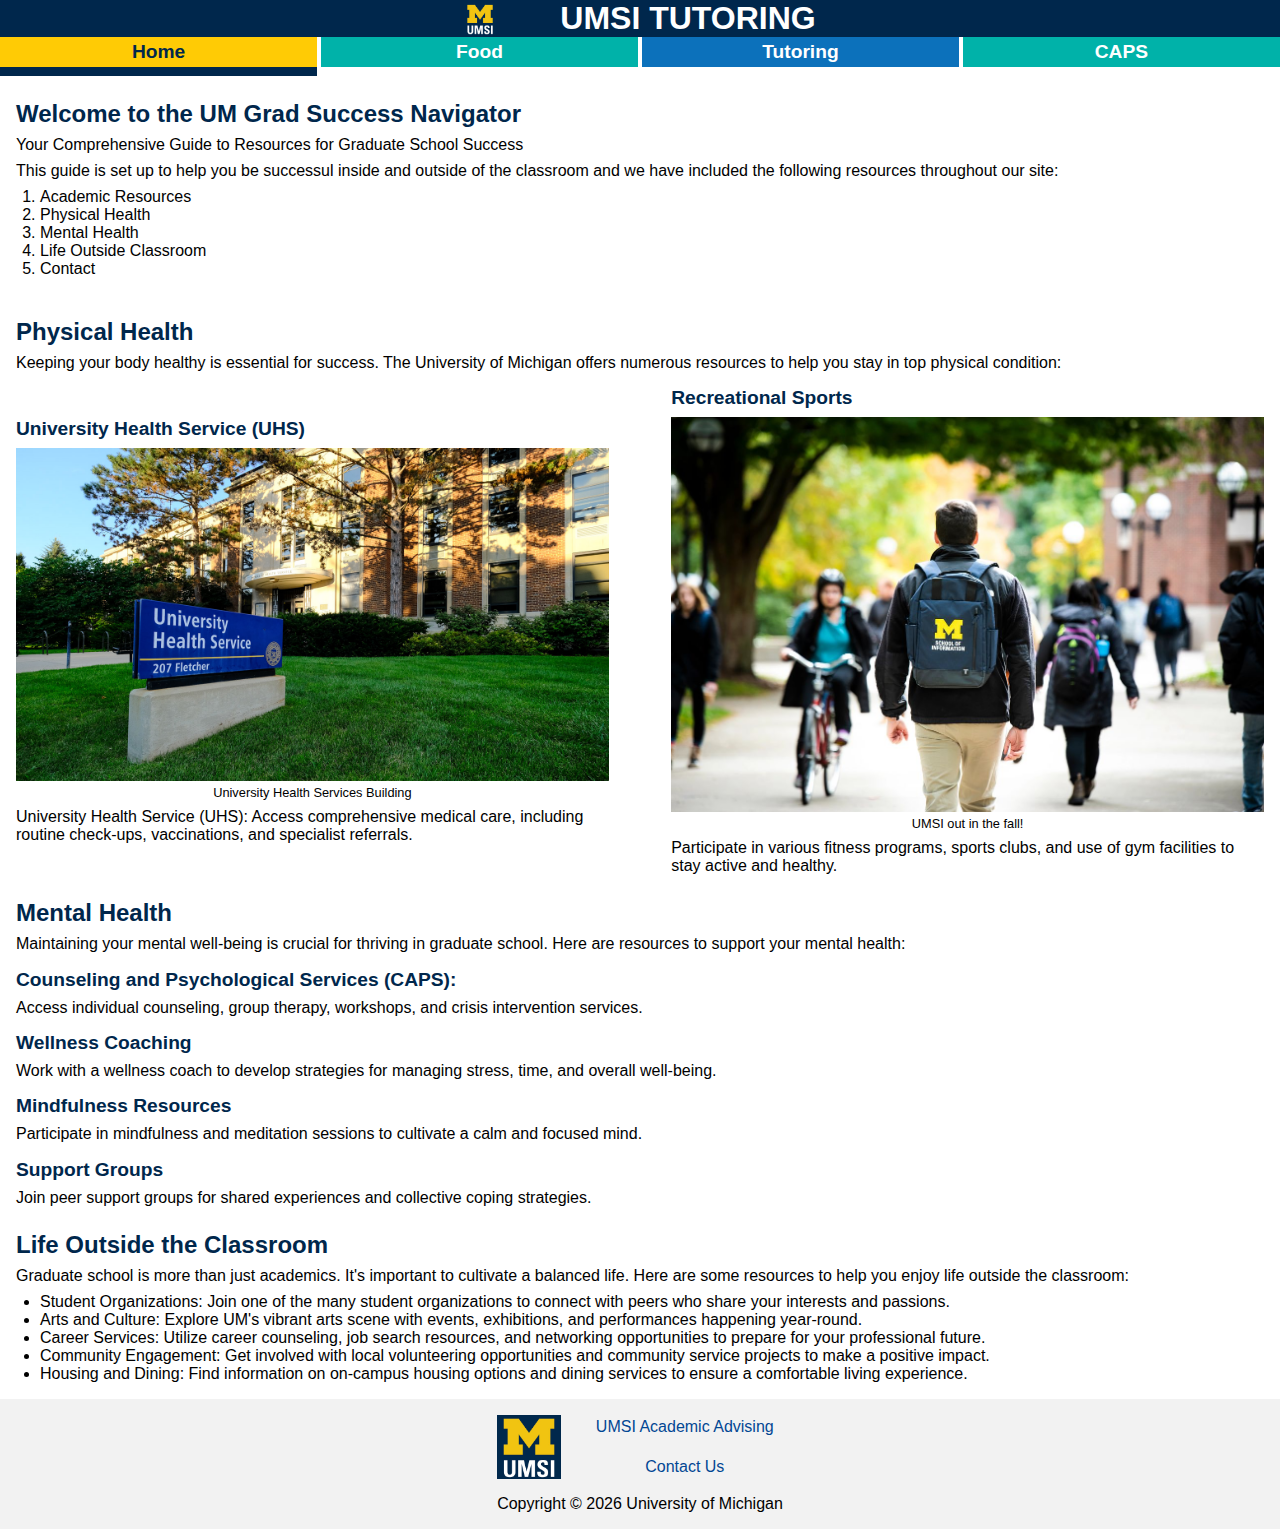
==== commit 9c34da32: "Refactor so that footer is added by js" ====
--- a/index.html
+++ b/index.html
@@ -5,6 +5,7 @@
     <meta name="viewport" content="width=device-width, initial-scale=1.0">
     <link rel="stylesheet" href="css/reset.css">
     <link rel="stylesheet" href="css/style.css">
+    <script src="js/script.js" defer></script>
     <title>Student Success Portal</title>
 </head>
 <body>
@@ -94,11 +95,6 @@
         <!-- Content taken & modified from UMGPT with the prompt, "write me a webpage of intro content to help University of Michigan Master's students navigate different resources for being successful in grad school - this will include academic resources, physical health resources, mental health resources, support for life outside the classroom"
         UMGPT. (2024). UMGPT (August 29th version) [Large language model]. -->
     </main>
-    <footer>
-        <img src="images/UMSI_signature_vertical_informal_solidblue.jpg" alt="UMSI Logo">
-        <p id="copyright">Copyright &copy; <span id="year"></span> University of Michigan</p>
-        <p><a href="https://sites.google.com/umich.edu/msiacademicadvising/student-support-resources">UMSI Academic Advising</a></p>
-        <p><a href="https://sites.google.com/umich.edu/msiacademicadvising/academic-advising/connecting-with-an-advisor?authuser=0">Contact Us</a></p>
-    </footer>
+    <footer></footer>
 </body>
 </html>--- a/css/style.css
+++ b/css/style.css
@@ -87,7 +87,7 @@
 }
 
 nav ul li:nth-child(even) {
-    background-color: #0a807c;
+    background-color: #00B2A9;
 }
 
 nav ul li.active{
@@ -139,13 +139,19 @@
     grid-template-columns: 4em auto;
     justify-items: center;
     align-items: center;
-    justify-content: space-evenly;
+    justify-content: center;
+    gap: 1em 2%;
     background-color: #f2f2f2;
     padding: 1em 0;
 }
 
 footer img {
     grid-row: 1 / span 2;
+}
+
+footer #copyright {
+    grid-row: 3;
+    grid-column: 1 / -1;
 }
 
 footer a, footer a:hover, footer a:active, footer a:visited {
@@ -211,4 +217,56 @@
 ul#caps-resources li p {
     margin-top: 0;
     text-align: center;
+}
+
+@media screen and (min-width: 850px) {
+    section#physical-health {
+        display: grid;
+        grid-template-columns: repeat(2, 1fr);
+        align-content: center;
+        align-items: center;
+        gap: 0 5%;
+    }
+
+    section#physical-health > h2, #physical-health > p {
+        grid-column: 1 / -1;
+    }
+
+    ul#academic-support {
+        display: grid;
+        grid-template-columns: repeat(2, 1fr);
+        gap: 1%;
+    }
+
+    ul#academic-support li {
+        margin: 0;
+    }
+
+    ul#caps-resources {
+        grid-template-columns: repeat(4, 1fr);
+    }
+
+    ul#caps-resources li {
+        grid-column: span 2;
+    }
+
+    ul#caps-resources li:nth-child(3) {
+        grid-column: 2 / span 2;
+    }
+
+    #page-not-found {
+        display: grid;
+        grid-template-columns: 50% 50%;
+    }
+
+    #page-not-found img {
+        width: 80%;
+        margin: 5% 5%;
+    }
+
+    #page-not-found section {
+        display: flex;
+        flex-direction: column;
+        justify-content: center;
+    }
 }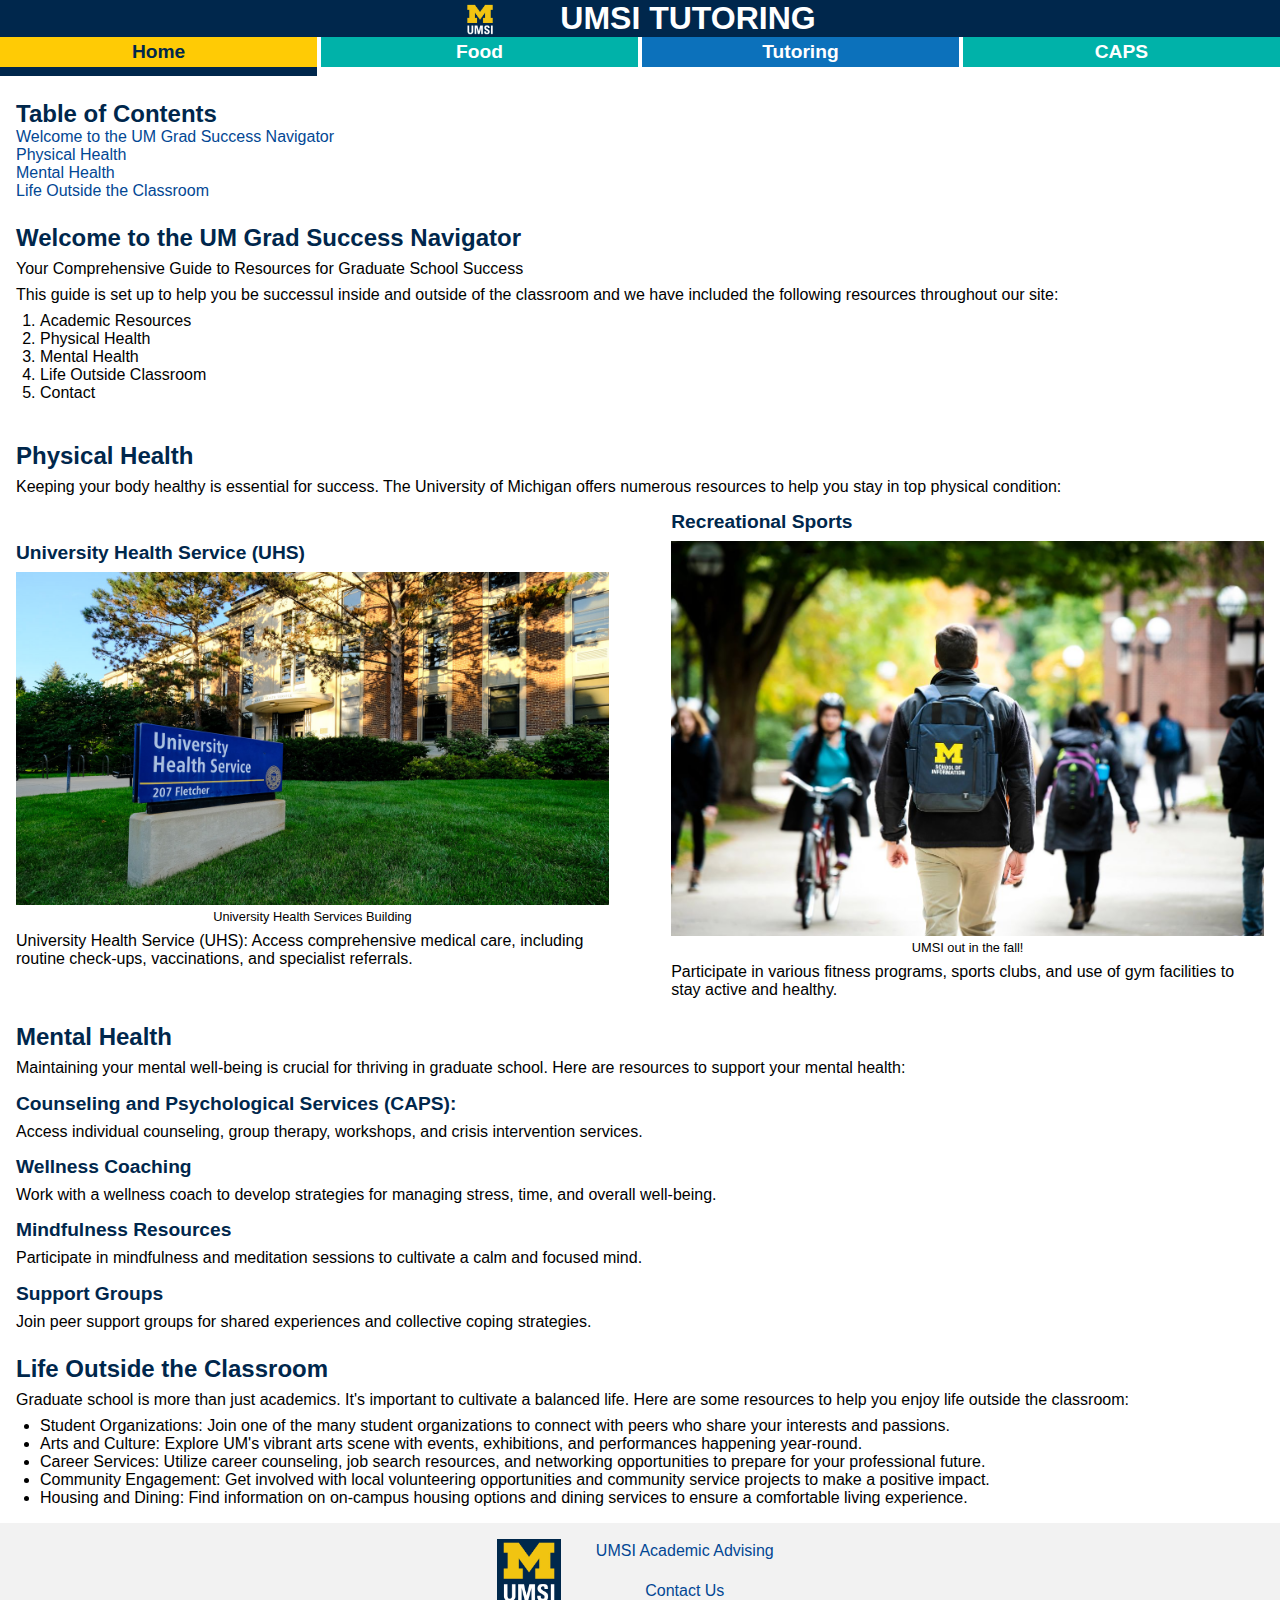
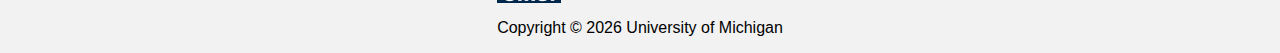
==== commit 39b14317: "Add table of contents to pages" ====
--- a/index.html
+++ b/index.html
@@ -24,6 +24,7 @@
             </ul>
         </nav>
     </header>
+    <aside id="toc"></aside>
     <main id="main-content">
         <section>
             <h2>Welcome to the UM Grad Success Navigator</h2>
--- a/css/style.css
+++ b/css/style.css
@@ -99,11 +99,15 @@
     color: #00274C;
 }
 
-section {
+#toc a {
+    text-decoration: none;
+}
+
+aside, section {
     margin: 1em;
 }
 
-section h2 {
+aside h2, section h2 {
     color: #00274C;
     font-weight: bold;
     font-size: 1.5em;
@@ -234,7 +238,7 @@
 
     ul#academic-support {
         display: grid;
-        grid-template-columns: repeat(2, 1fr);
+        grid-template-columns: repeat(4, 1fr);
         gap: 1%;
     }
 
